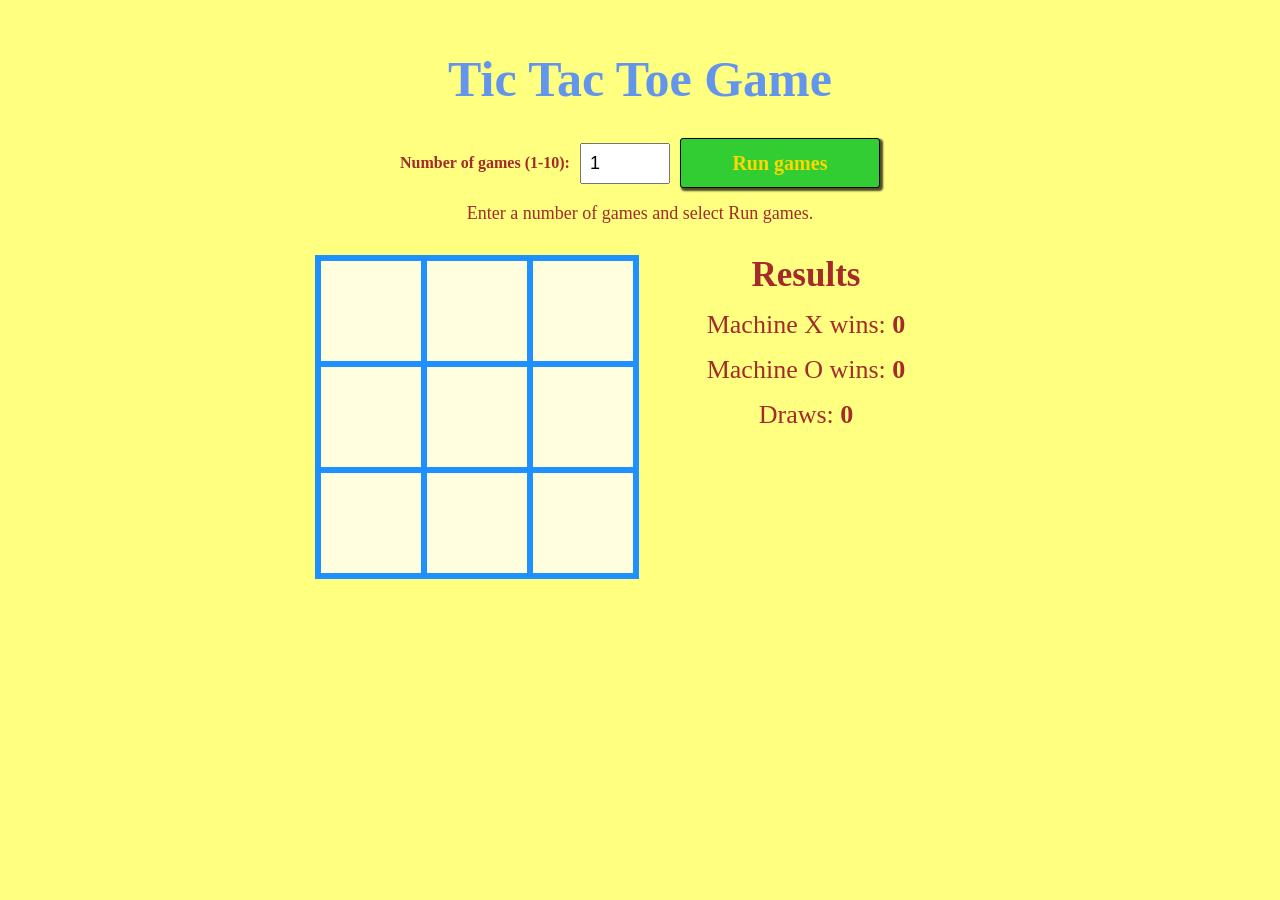
==== task-4/index.html @ 6eec66db "init task-4" ====
<!doctype html>
<html lang="en">
  <head>
    <meta charset="utf-8" />
    <meta name="viewport" content="width=device-width, initial-scale=1.0" />
    <title>Tic Tac Toe</title>
    <link rel="stylesheet" type="text/css" href="style.css" />
  </head>

  <body>
    <header>
      <h1 id="head">Tic Tac Toe Game</h1>
    </header>

    <section id="controls" aria-label="Game controls">
      <form id="game-form">
        <label for="game-count">Number of games (1-10):</label>
        <input
          id="game-count"
          name="game-count"
          type="number"
          min="1"
          max="10"
          step="1"
          value="1"
          required
        />
        <button id="run-games" type="submit">Run games</button>
      </form>
      <p id="status" role="status" aria-live="polite">
        Enter a number of games and select Run games.
      </p>
    </section>

    <section id="game">
      <div id="tic" aria-label="Tic-Tac-Toe board">
        <canvas id="canvas1" width="100" height="100" aria-label="Top left"></canvas>
        <canvas id="canvas2" width="100" height="100" aria-label="Top middle"></canvas>
        <canvas id="canvas3" width="100" height="100" aria-label="Top right"></canvas>
        <br />

        <canvas id="canvas4" width="100" height="100" aria-label="Middle left"></canvas>
        <canvas id="canvas5" width="100" height="100" aria-label="Center"></canvas>
        <canvas id="canvas6" width="100" height="100" aria-label="Middle right"></canvas>
        <br />

        <canvas id="canvas7" width="100" height="100" aria-label="Bottom left"></canvas>
        <canvas id="canvas8" width="100" height="100" aria-label="Bottom middle"></canvas>
        <canvas id="canvas9" width="100" height="100" aria-label="Bottom right"></canvas>
      </div>

      <div id="rules" aria-label="Game results">
        <h2>Results</h2>
        <p>Machine X wins: <output id="x-wins">0</output></p>
        <p>Machine O wins: <output id="o-wins">0</output></p>
        <p>Draws: <output id="draws">0</output></p>
      </div>
    </section>

    <script type="text/javascript" src="script.js"></script>
  </body>
</html>
---- task-4/style.css ----
* {
    padding: 0;
    margin: 0;
}

html { 
    background-color: #ffff80; 
}

header{
    text-align: center;
    margin: 50px;
	padding: 0; 
}

h1#head { 
    font-size: 50px;
    font-family: Cursive;
    color: cornflowerblue;
}

canvas {
    border: 3px solid dodgerblue; 
    background-color: lightyellow;
    text-align: center;
	display: block;
	float: left;
}

#game {
    position: relative;
    width: 650px; 
    height: 322px;
    margin: 0 auto;
}

#tic {
    position: relative;
    margin: 0 auto;
    width: 318px;
    height: 318px;
    display: inline-block;
    float: left;
	border: 3px solid dodgerblue; 
}

#rules {
    position: relative;
    width: 318px;
    height: 318px;
    text-align: center;
    display: inline-block;
    float: right;
}

p {
    font-size: 26px;
    margin: 15px;
    color: brown;
}

h2 {
    font-size: 35px;
    color: brown;
}

button {
    margin-top: 25px; 
    width: 200px;
    height: 50px;
    font-size: 20px;
    font-weight: bold;
    font-family: cursive;
    background-color: limegreen;
    color: gold;
    border: 1px solid black; 
	box-shadow: 2px 2px 2px 1px rgba(0, 0, 0, 0.7);
	border-radius: 3px;
}

button:hover {
    background: green;
}

#controls {
    margin: -20px auto 30px;
    text-align: center;
}

#game-form {
    display: flex;
    align-items: center;
    justify-content: center;
    flex-wrap: wrap;
    gap: 10px;
}

#game-form button {
    margin-top: 0;
}

#game-form label {
    color: brown;
    font-weight: bold;
}

#game-count {
    width: 70px;
    padding: 8px;
    font-size: 18px;
}

#status {
    min-height: 1.2em;
    text-align: center;
    font-size: 18px;
}

#rules p {
    font-size: 26px;
}

output {
    font-weight: bold;
}

canvas:hover {
    background-color: lightblue;
}

@media (max-width: 700px) {
    #game {
        width: 318px;
        height: auto;
    }

    #tic,
    #rules {
        float: none;
        display: block;
        margin: 0 auto 24px;
    }
}
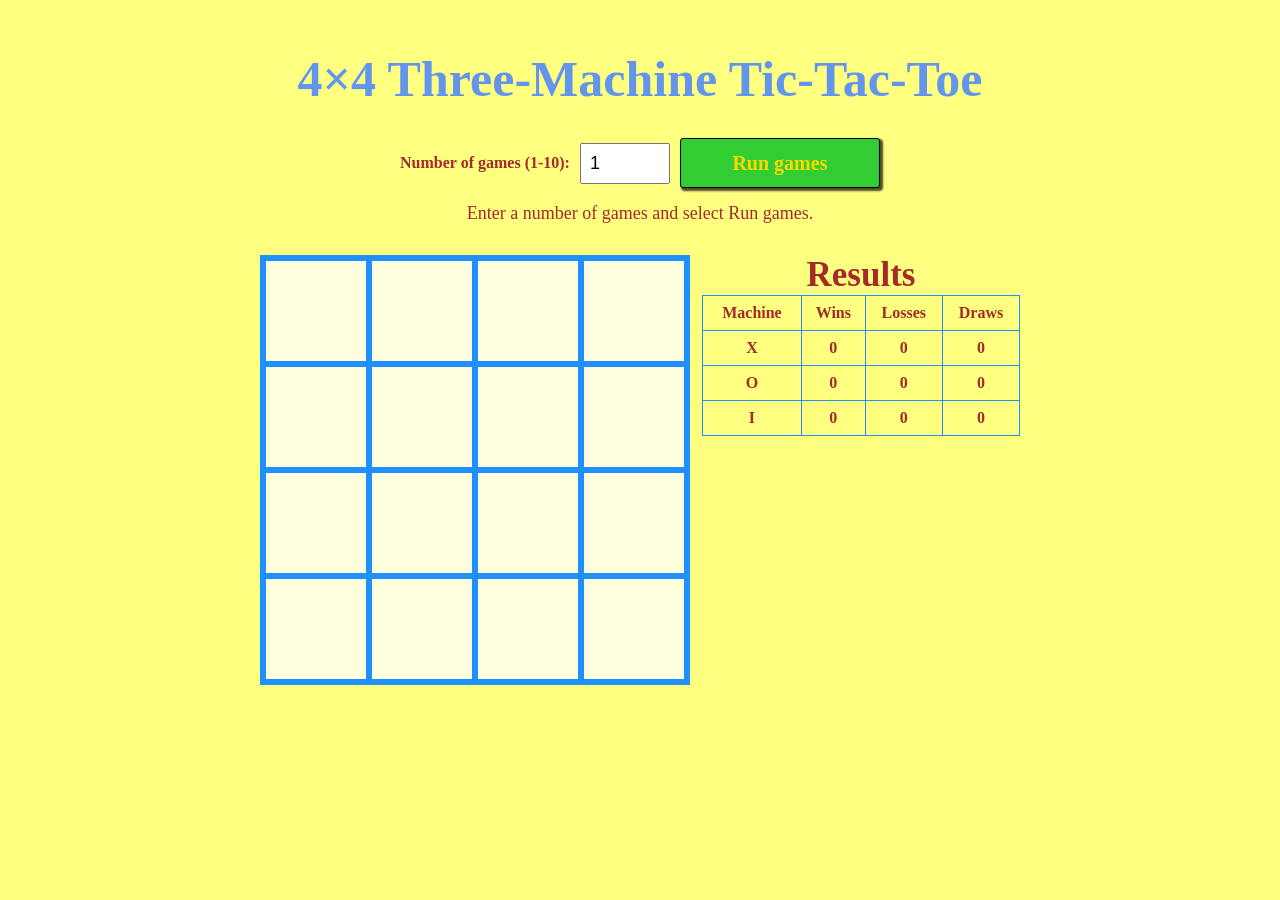
==== commit d96bdc57: "completed task-4" ====
--- a/task-4/index.html
+++ b/task-4/index.html
@@ -3,13 +3,13 @@
   <head>
     <meta charset="utf-8" />
     <meta name="viewport" content="width=device-width, initial-scale=1.0" />
-    <title>Tic Tac Toe</title>
+    <title>4×4 Three-Machine Tic-Tac-Toe</title>
     <link rel="stylesheet" type="text/css" href="style.css" />
   </head>
 
   <body>
     <header>
-      <h1 id="head">Tic Tac Toe Game</h1>
+      <h1 id="head">4×4 Three-Machine Tic-Tac-Toe</h1>
     </header>
 
     <section id="controls" aria-label="Game controls">
@@ -33,27 +33,63 @@
     </section>
 
     <section id="game">
-      <div id="tic" aria-label="Tic-Tac-Toe board">
+      <div id="tic" aria-label="4 by 4 Tic-Tac-Toe board">
         <canvas id="canvas1" width="100" height="100" aria-label="Top left"></canvas>
         <canvas id="canvas2" width="100" height="100" aria-label="Top middle"></canvas>
         <canvas id="canvas3" width="100" height="100" aria-label="Top right"></canvas>
+        <canvas id="canvas4" width="100" height="100" aria-label="Top far right"></canvas>
         <br />
 
-        <canvas id="canvas4" width="100" height="100" aria-label="Middle left"></canvas>
-        <canvas id="canvas5" width="100" height="100" aria-label="Center"></canvas>
-        <canvas id="canvas6" width="100" height="100" aria-label="Middle right"></canvas>
+        <canvas id="canvas5" width="100" height="100" aria-label="Second row left"></canvas>
+        <canvas id="canvas6" width="100" height="100" aria-label="Second row middle left"></canvas>
+        <canvas id="canvas7" width="100" height="100" aria-label="Second row middle right"></canvas>
+        <canvas id="canvas8" width="100" height="100" aria-label="Second row right"></canvas>
         <br />
 
-        <canvas id="canvas7" width="100" height="100" aria-label="Bottom left"></canvas>
-        <canvas id="canvas8" width="100" height="100" aria-label="Bottom middle"></canvas>
-        <canvas id="canvas9" width="100" height="100" aria-label="Bottom right"></canvas>
+        <canvas id="canvas9" width="100" height="100" aria-label="Third row left"></canvas>
+        <canvas id="canvas10" width="100" height="100" aria-label="Third row middle left"></canvas>
+        <canvas id="canvas11" width="100" height="100" aria-label="Third row middle right"></canvas>
+        <canvas id="canvas12" width="100" height="100" aria-label="Third row right"></canvas>
+        <br />
+
+        <canvas id="canvas13" width="100" height="100" aria-label="Bottom left"></canvas>
+        <canvas id="canvas14" width="100" height="100" aria-label="Bottom middle left"></canvas>
+        <canvas id="canvas15" width="100" height="100" aria-label="Bottom middle right"></canvas>
+        <canvas id="canvas16" width="100" height="100" aria-label="Bottom right"></canvas>
       </div>
 
       <div id="rules" aria-label="Game results">
         <h2>Results</h2>
-        <p>Machine X wins: <output id="x-wins">0</output></p>
-        <p>Machine O wins: <output id="o-wins">0</output></p>
-        <p>Draws: <output id="draws">0</output></p>
+        <table>
+          <thead>
+            <tr>
+              <th>Machine</th>
+              <th>Wins</th>
+              <th>Losses</th>
+              <th>Draws</th>
+            </tr>
+          </thead>
+          <tbody>
+            <tr>
+              <th scope="row">X</th>
+              <td><output id="x-wins">0</output></td>
+              <td><output id="x-losses">0</output></td>
+              <td><output id="x-draws">0</output></td>
+            </tr>
+            <tr>
+              <th scope="row">O</th>
+              <td><output id="o-wins">0</output></td>
+              <td><output id="o-losses">0</output></td>
+              <td><output id="o-draws">0</output></td>
+            </tr>
+            <tr>
+              <th scope="row">I</th>
+              <td><output id="i-wins">0</output></td>
+              <td><output id="i-losses">0</output></td>
+              <td><output id="i-draws">0</output></td>
+            </tr>
+          </tbody>
+        </table>
       </div>
     </section>
 
--- a/task-4/style.css
+++ b/task-4/style.css
@@ -29,16 +29,16 @@
 
 #game {
     position: relative;
-    width: 650px; 
-    height: 322px;
+    width: 760px;
+    height: 430px;
     margin: 0 auto;
 }
 
 #tic {
     position: relative;
     margin: 0 auto;
-    width: 318px;
-    height: 318px;
+    width: 424px;
+    height: 424px;
     display: inline-block;
     float: left;
 	border: 3px solid dodgerblue; 
@@ -62,6 +62,23 @@
 h2 {
     font-size: 35px;
     color: brown;
+}
+
+table {
+    width: 100%;
+    border-collapse: collapse;
+    color: brown;
+    font-size: 16px;
+}
+
+th,
+td {
+    padding: 8px 4px;
+    border: 1px solid dodgerblue;
+}
+
+td output {
+    font-weight: bold;
 }
 
 button {
@@ -128,9 +145,9 @@
     background-color: lightblue;
 }
 
-@media (max-width: 700px) {
+@media (max-width: 800px) {
     #game {
-        width: 318px;
+        width: 430px;
         height: auto;
     }
 
@@ -140,4 +157,10 @@
         display: block;
         margin: 0 auto 24px;
     }
+
+    #rules {
+        width: 424px;
+        height: auto;
+        padding: 12px;
+    }
 }
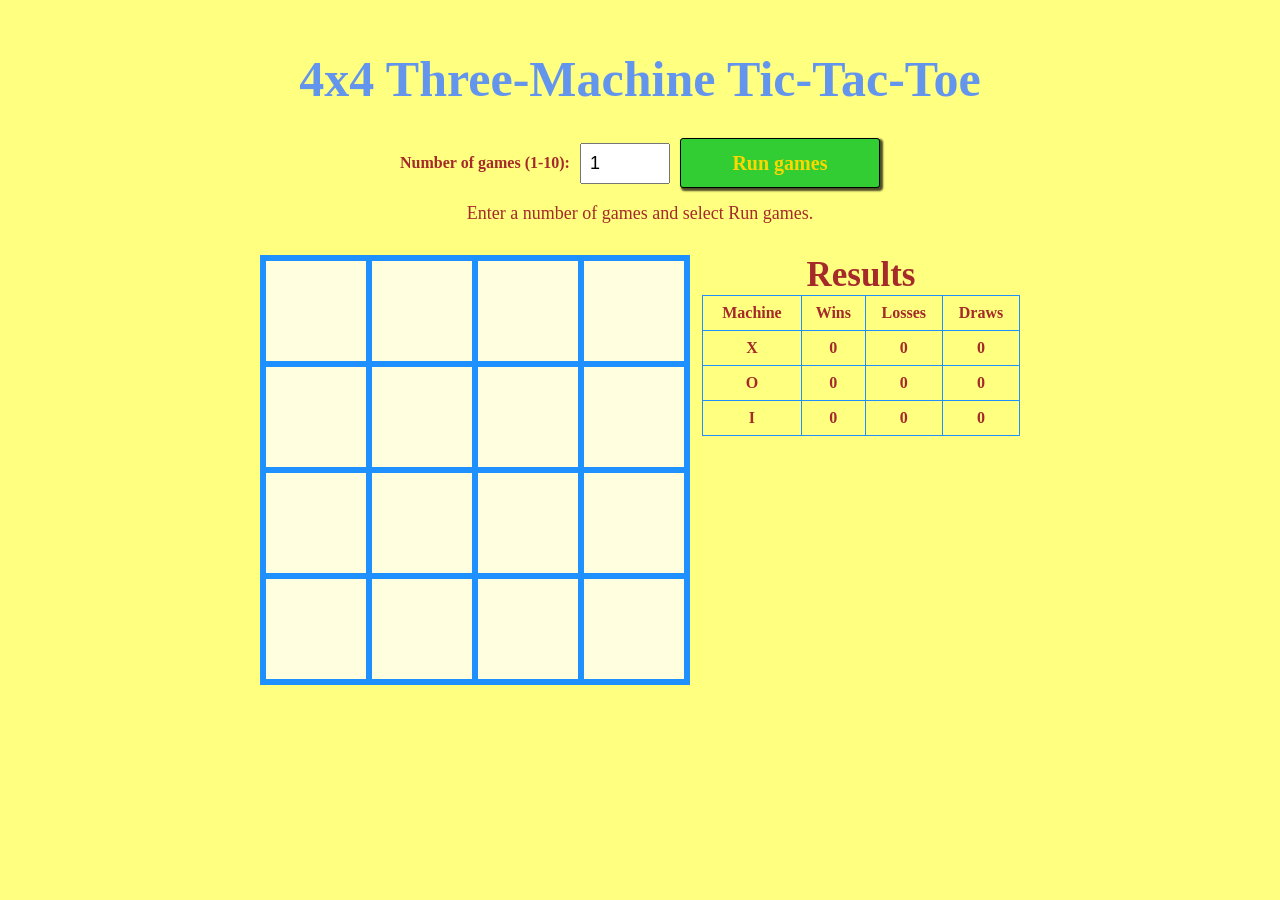
==== commit 2c2e84f1: "minor changes to tasks 3 and 4; working on task 5 logic" ====
--- a/task-4/index.html
+++ b/task-4/index.html
@@ -3,13 +3,13 @@
   <head>
     <meta charset="utf-8" />
     <meta name="viewport" content="width=device-width, initial-scale=1.0" />
-    <title>4×4 Three-Machine Tic-Tac-Toe</title>
+    <title>4x4 Three-Machine Tic-Tac-Toe</title>
     <link rel="stylesheet" type="text/css" href="style.css" />
   </head>
 
   <body>
     <header>
-      <h1 id="head">4×4 Three-Machine Tic-Tac-Toe</h1>
+      <h1 id="head">4x4 Three-Machine Tic-Tac-Toe</h1>
     </header>
 
     <section id="controls" aria-label="Game controls">
